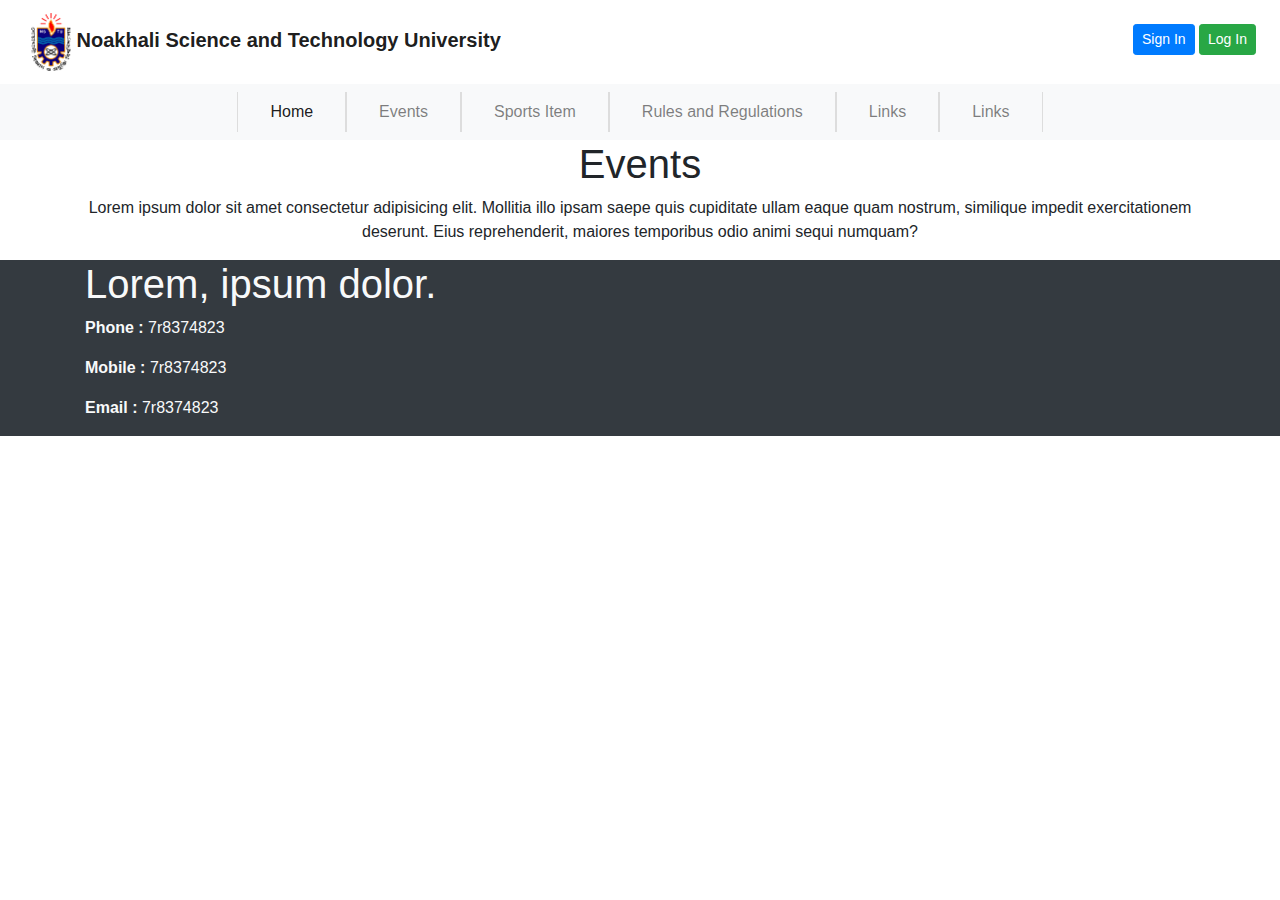
==== event.html @ 234f4c8c "update" ====
<!DOCTYPE html>
<html lang="en">
<head>
    <meta charset="UTF-8">
    <meta http-equiv="X-UA-Compatible" content="IE=edge">
    <meta name="viewport" content="width=device-width, initial-scale=1.0">
    <title>Department of Physical Education</title>
    <link rel="stylesheet" href="css/style.css">
    <link rel="stylesheet" href="https://cdn.jsdelivr.net/npm/bootstrap@4.0.0/dist/css/bootstrap.min.css">
    <link rel="stylesheet" href="https://cdnjs.cloudflare.com/ajax/libs/font-awesome/6.3.0/css/all.min.css">
    
</head>
<body>
    <div id="homapage">
        <div class="container-fluid">

            
                <div class="row">
                    <div class="col-sm-8">
                        <nav class="navbar navbar-expand-lg navbar-light ">
                        <a class="navbar-brand" href="#">
                            <img src="assets/nstu_logo.png" alt="Logo" style="width:40px;">
                            <b>Noakhali Science and Technology University</b>
        
                        </a>
                    </nav>
                    </div>
                    <div class="col-sm-4 text-right p-4">
                        <button class="btn btn-sm btn-primary">Sign In</button>
                        <button class="btn btn-sm btn-success">Log In</button>
                    </div>
                </div>
                
               
             
        </div>
        <div class="container-fluid bg-light">
            <div class="row">
                <div class="col-sm-12">
                    <nav class="navbar navbar-expand-lg navbar-light ">
                        
                        <button class="navbar-toggler" type="button" data-toggle="collapse" data-target="#navbarNavDropdown" aria-controls="navbarNavDropdown" aria-expanded="false" aria-label="Toggle navigation">
                          <span class="navbar-toggler-icon"></span>
                        </button>
                        <div class="collapse navbar-collapse " id="navbarNavDropdown">
                          <ul class="navbar-nav m-auto ">
                            <li class="nav-item active px-4">
                              <a class="nav-link" href="#">Home <span class="sr-only">(current)</span></a>
                            </li>
                            <li class="nav-item  px-4">
                              <a class="nav-link" href="#">Events</a>
                            </li>
                            <li class="nav-item  px-4">
                              <a class="nav-link" href="#">Sports Item</a>
                            </li>
                            <li class="nav-item px-4">
                                <a class="nav-link" href="#">Rules and Regulations</a>
                              </li>
                              <li class="nav-item  px-4">
                                <a class="nav-link" href="#">Links</a>
                              </li>
                              <li class="nav-item  px-4">
                                <a class="nav-link" href="#">Links</a>
                              </li>
                            
                          </ul>
                        </div>
                      </nav>
                </div>
            </div>
        </div>


        <div class="event-main-page">
            <div class="container text-center">
                <div class="row">
                    <div class="col-sm-12">
                        <h1>Events</h1>
                        <p>Lorem ipsum dolor sit amet consectetur adipisicing elit. Mollitia illo ipsam saepe quis cupiditate ullam eaque quam nostrum, similique impedit exercitationem deserunt. Eius reprehenderit, maiores temporibus odio animi sequi numquam?</p>
                    </div>
                </div>

            </div>
        </div>

        <!-- <div class="home">
            <div class="container d-flex justify-content-center ">
                <div class="row dept">
                    <div class="col-sm-12  p-4 text-center">
                        <h1 class="py-3">Department of Physical Education</h1>
                        <p>Lorem ipsum dolor sit amet consectetur adipisicing elit. Quo aut modi debitis consequatur laudantium vel distinctio necessitatibus iure optio. Ipsam omnis eos similique optio, illo eveniet asperiores dolor amet deleniti, quidem corrupti molestiae. Tempora sint architecto perferendis ut nemo, odit numquam voluptas deleniti! Quidem, sit? Soluta assumenda voluptatum nobis necessitatibus doloremque, fuga, maxime exercitationem amet, distinctio deserunt voluptate ut praesentium vitae possimus consectetur ea. Odit suscipit quo facere, quod quam ex doloribus asperiores architecto saepe, nostrum nesciunt obcaecati cum, deserunt ullam. Soluta corrupti cupiditate harum asperiores dignissimos amet quidem facere. Eum ullam harum laborum impedit nesciunt non iure sequi amet!</p>
                    </div>
                </div>
            </div>
        </div>
        <div class="notice pb-4">
            <div class="container text-center">
                <div class="row">
                    <div class="col-sm-12">
                        <h1 class="p-4">Latest News</h1>
                    </div>
                </div>
                <div class="row">
                    <div class="col-sm-6">
                        <div id="carouselExampleSlidesOnly" class="carousel slide" data-ride="carousel">
                            <div class="carousel-inner">
                              <div class="carousel-item active">
                                <img class="d-block w-100" src="https://encrypted-tbn0.gstatic.com/images?q=tbn:ANd9GcRcd0o-V7dLva1dGEM2RSkdYsXl5nyjsp73H62Q0Keq9rzLkIA9E8YLyIcnWlRhvp4zLhU&usqp=CAU" alt="First slide">
                              </div>
                              <div class="carousel-item">
                                <img class="d-block w-100" src="https://noakhalimail24.com/wp-content/uploads/bfi_thumb/NBPB.NM24-73tqw7h4c3cvj2jsqm48i5q332zcewqyf6099racyw0.jpg" alt="Second slide">
                              </div>
                              <div class="carousel-item">
                                <img class="d-block w-100" src="https://www.yogsutra.com/wp-bdtg/uploads/2015/08/nstu-731x360.png" alt="Third slide">
                              </div>
                            </div>
                          </div>
                    </div>
                    <div class="col-sm-6">
                        <h3 class="py-4">News Headline</h3>
                        <p>news details</p>
                        <p>Lorem ipsum dolor, sit amet consectetur adipisicing elit. Ut tenetur, accusantium deleniti assumenda vero tempora dolorum quam inventore, modi enim voluptates nobis rerum sit voluptate magni omnis ipsa eveniet, beatae ratione adipisci facilis temporibus excepturi. Minus quaerat vero qui fugiat at. Unde dolores ratione sit quo accusamus officia sed alias.</p>
                    </div>
                </div>
            </div>
        </div>
        <div class="event p-4">
            <div class="container text-center">
                <div class="row">
                    <div class="col-sm-12">
                        <h1 class="p-4">Events</h1>
                    </div>
                </div>
                <div class="row">
                    <div class="col-sm-4 event-item">
                        <div class="events p-4">
                            <h3>Event Name </h3>
                            <p>Lorem ipsum dolor sit amet consectetur, adipisicing elit. Distinctio itaque libero ipsum nisi officia dicta.</p>
                        </div>

                    </div>
                    <div class="col-sm-4 event-item">
                        <div class="events p-4">
                            <h3>Event Name </h3>
                            <p>Lorem ipsum dolor sit amet consectetur, adipisicing elit. Distinctio itaque libero ipsum nisi officia dicta.</p>
                        </div>

                    </div>
                    <div class="col-sm-4 event-item">
                        <div class="events p-4">
                            <h3>Event Name </h3>
                            <p>Lorem ipsum dolor sit amet consectetur, adipisicing elit. Distinctio itaque libero ipsum nisi officia dicta.</p>
                        </div>

                    </div>
                </div>
                <div class="row">
                    <div class="col-sm-12 pt-4">
                        <button class="btn btn-sm btn-primary">Read More </button>
                    </div>
                </div>
            </div>
        </div>
        <div class="vc">
            <div class="container text-center d-flex justify-contents-center p-4">
                <div class="row">
                    <div class="col-sm-12">
                        <img src="assets/vice_chancellor.jpg" alt="">
                    
                        <p class="p-4"><b><i>"Lorem ipsum dolor sit amet consectetur, adipisicing elit. Illum eligendi quam impedit totam sit quae, maiores quas mollitia eius debitis veniam dignissimos reiciendis molestias! Nemo expedita sit animi tenetur mollitia."</i></b></p>
                    </div>
                </div>
            </div>
        </div>
        <div class="photo-gallary">
            <div class="container-fluid">
                <div class="row">
                    <div class="col-sm-12 text-center">
                        <h1 class="p-4">Photo Gallary</h1>
                    </div>
                </div>
                <div class='row marquee-image '>
                    
                    <div class='col-12 col-md-12  '>
        
                      <marquee behavior='' direction=''>
                        <ul>
                            
                           <li><img src="https://bangladeshus.com/wp-content/uploads/2019/08/NSTU-Noakhali.jpg" alt=""></li>
                           <li><img src="https://bangladeshus.com/wp-content/uploads/2019/08/NSTU-Noakhali.jpg" alt=""></li>
                           <li><img src="https://bangladeshus.com/wp-content/uploads/2019/08/NSTU-Noakhali.jpg" alt=""></li>
                           <li><img src="https://bangladeshus.com/wp-content/uploads/2019/08/NSTU-Noakhali.jpg" alt=""></li>
                           <li><img src="https://bangladeshus.com/wp-content/uploads/2019/08/NSTU-Noakhali.jpg" alt=""></li>
                           <li><img src="https://bangladeshus.com/wp-content/uploads/2019/08/NSTU-Noakhali.jpg" alt=""></li>
                           <li><img src="https://bangladeshus.com/wp-content/uploads/2019/08/NSTU-Noakhali.jpg" alt=""></li>
                           <li><img src="https://bangladeshus.com/wp-content/uploads/2019/08/NSTU-Noakhali.jpgs" alt=""></li>
                                   
                            
                          
                        </ul>
                      </marquee>
                     </div>
                    
                </div>
            </div>
        </div> -->
        <div class="footer bg-dark text-light">
            <div class="container">
                <div class="row">
                    <div class="col-sm-12">
                        <h1>Lorem, ipsum dolor.</h1>
                        <p><b>Phone :</b> 7r8374823</p>
                        <p><b>Mobile :</b> 7r8374823</p>
                        <p><b>Email :</b> 7r8374823</p>
                    </div>
                </div>
            </div>
        </div>



    </div>
    

    

<script src="js/script.js"></script>
<script src="https://code.jquery.com/jquery-3.2.1.slim.min.js"></script>
<script src="https://cdn.jsdelivr.net/npm/popper.js@1.12.9/dist/umd/popper.min.js" ></script>
<script src="https://cdn.jsdelivr.net/npm/bootstrap@4.0.0/dist/js/bootstrap.min.js" ></script>
</body>
</html>
---- css/style.css ----
.nav-item{
    border-left: 1px solid rgb(221, 221, 221);
    border-right: 1px solid rgb(221, 221, 221);
}
.home{
    background-image:
    linear-gradient(to bottom, rgba(96, 120, 255, 0.199), rgba(158, 158, 158, 0.253)),
    url('../assets/nstu.jpg');
    width: 100%;
    min-height: 70vh;
    background-size: cover;
    background-repeat: no-repeat;
    background-attachment: fixed;
    background-position: center; 
    color: white;
    
  
}
.home .dept{
    background-color: rgba(44, 44, 44, 0.671);
    padding: 100px;
}
.carousel-inner img{
    max-height: 50vh;
}
.event{
    background: rgba(225, 235, 255, 0.644);
    padding: 20px;
}
.events{
    background: rgb(204, 226, 255);
    border-radius: 20px;
}
.vc img{
    
    height: 100px;
    border: 2px solid black;
    border-radius: 100%;
}
.photo-gallary{
    background-color: rgba(208, 255, 208, 0.363);
}
.marquee{
    background:rgba(116, 255, 127, 0.2) ;
    max-height:50px ;
}
marquee ul{
    list-style: none !important;
    display: flex;
    padding-top: 5px;
}
.marquee .news{
    background: rgba(27, 0, 180, 0.76);
}
.marquee-image img{
    width: 200px;
    height: 200px; 
    margin: 5px;
    border: 3px solid rgba(0, 3, 180, 0.507) ;
}
.marquee-image-div{
    background: rgba(0, 250, 5, 0.06) ;
}
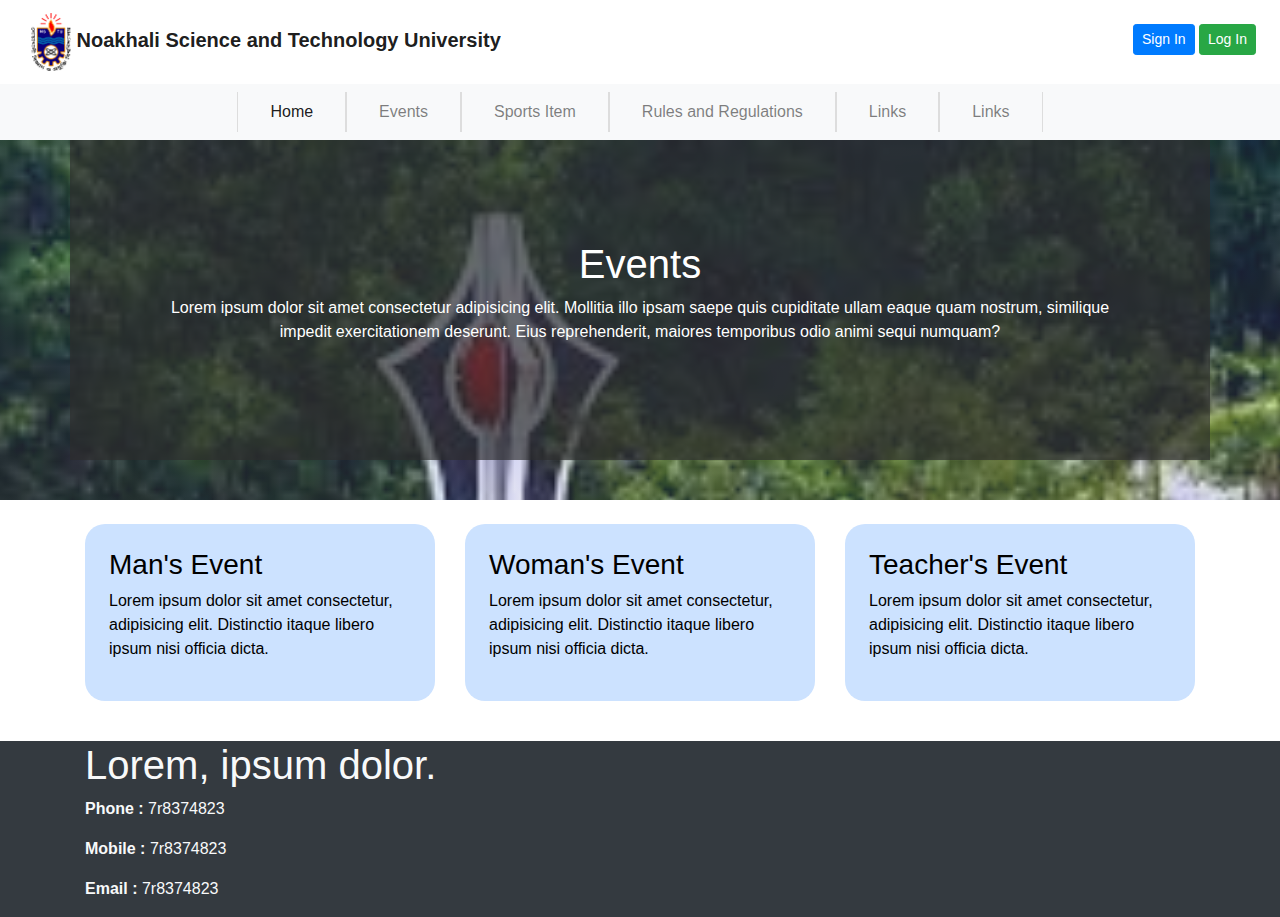
==== commit 81e3abe4: "submit" ====
--- a/event.html
+++ b/event.html
@@ -4,7 +4,7 @@
     <meta charset="UTF-8">
     <meta http-equiv="X-UA-Compatible" content="IE=edge">
     <meta name="viewport" content="width=device-width, initial-scale=1.0">
-    <title>Department of Physical Education</title>
+    <title>EVENT</title>
     <link rel="stylesheet" href="css/style.css">
     <link rel="stylesheet" href="https://cdn.jsdelivr.net/npm/bootstrap@4.0.0/dist/css/bootstrap.min.css">
     <link rel="stylesheet" href="https://cdnjs.cloudflare.com/ajax/libs/font-awesome/6.3.0/css/all.min.css">
@@ -72,7 +72,7 @@
 
 
         <div class="event-main-page">
-            <div class="container text-center">
+            <div class="container dept text-center">
                 <div class="row">
                     <div class="col-sm-12">
                         <h1>Events</h1>
@@ -81,6 +81,39 @@
                 </div>
 
             </div>
+            
+        </div>
+        <div class="container py-4">
+                    <div class="row">
+                        <div class="col-sm-4 pb-3 event-item">
+                            <a href="#">
+                                <div class="events p-4">
+                                    <h3>Man's Event </h3>
+                                    <p>Lorem ipsum dolor sit amet consectetur, adipisicing elit. Distinctio itaque libero ipsum nisi officia dicta.</p>
+                            </div>
+                        </a>
+    
+                        </div>
+                        <div class="col-sm-4 pb-3 event-item">
+                            <a href="#">
+                                <div class="events p-4">
+                                    <h3>Woman's Event </h3>
+                                    <p>Lorem ipsum dolor sit amet consectetur, adipisicing elit. Distinctio itaque libero ipsum nisi officia dicta.</p>
+                            </div>
+                        </a>
+    
+                        </div>
+                        <div class="col-sm-4 pb-3 event-item">
+                            <a href="#">
+                                <div class="events p-4">
+                                    <h3>Teacher's Event </h3>
+                                    <p>Lorem ipsum dolor sit amet consectetur, adipisicing elit. Distinctio itaque libero ipsum nisi officia dicta.</p>
+                            </div>
+                        </a>
+    
+                        </div>
+                       
+        </div>
         </div>
 
         <!-- <div class="home">
@@ -219,8 +252,6 @@
 
 
 
-    </div>
-    
 
     
 
--- a/css/style.css
+++ b/css/style.css
@@ -15,6 +15,37 @@
     color: white;
     
   
+}
+.event-main-page{
+    background-image:
+    linear-gradient(to bottom, rgba(96, 120, 255, 0.199), rgba(158, 158, 158, 0.253)),
+    url('../assets/nstu.jpg');
+    width: 100%;
+    min-height: 40vh;
+    background-size: cover;
+    background-repeat: no-repeat;
+    background-attachment: fixed;
+    background-position: center; 
+    color: white;
+}
+.event-main-page .dept{
+    background-color: rgba(44, 44, 44, 0.671);
+    padding: 100px;
+}
+.event-item a{
+    color: black;
+    text-decoration: none;
+    
+}
+.sport img{
+    height: 150px;
+    padding: 5px;
+}
+.event-item a:hover{
+    color: black;
+    text-decoration: none;
+    box-shadow: 1px black;
+    
 }
 .home .dept{
     background-color: rgba(44, 44, 44, 0.671);
